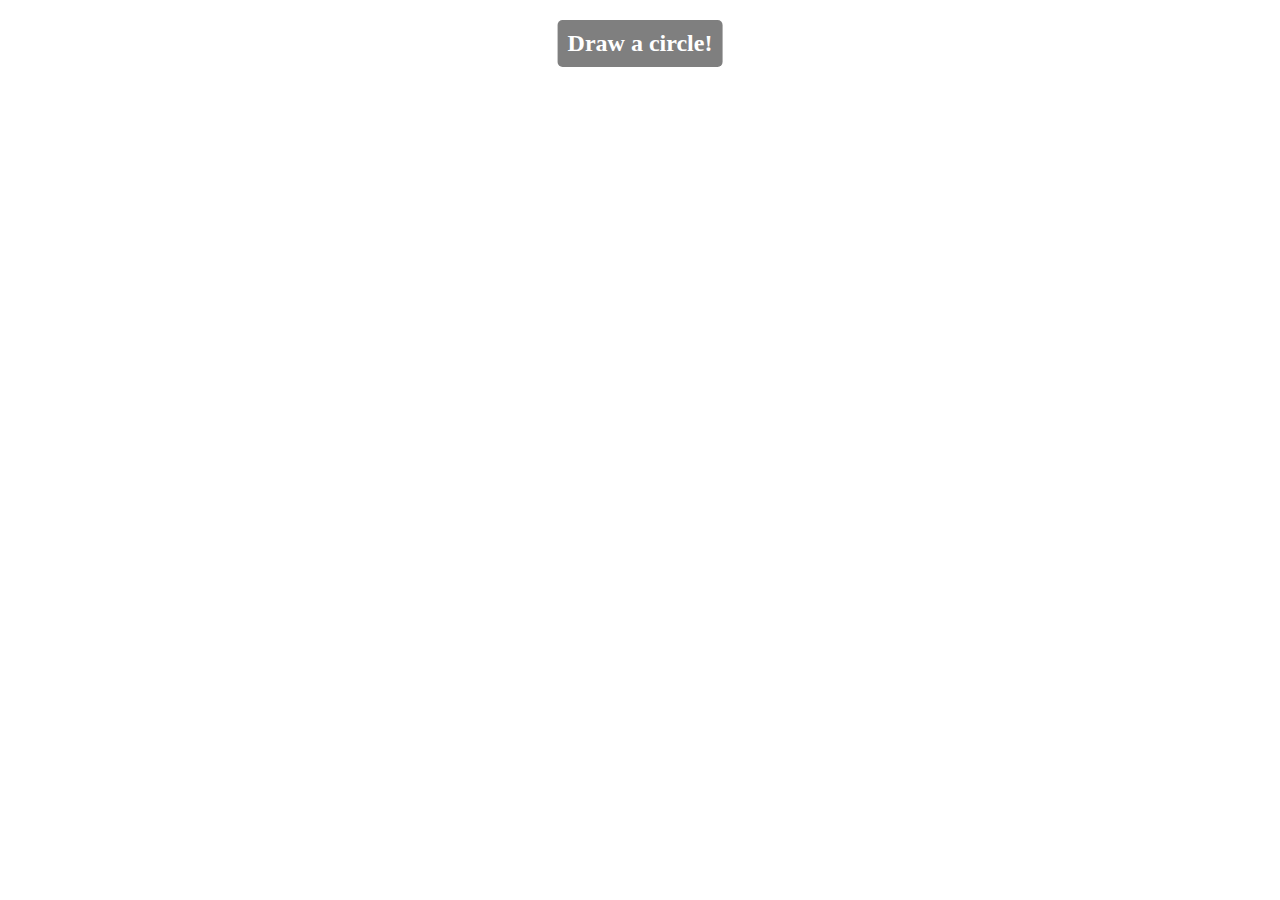
==== Index.html @ 3fc0c67d "Update Index.html" ====
<!DOCTYPE html>
<html lang="en">
<head>
    <meta charset="UTF-8">
    <meta name="viewport" content="width=device-width, initial-scale=1.0">
    <title>Perfect Circle Game</title>
    <style>
        body {
            margin: 0;
            overflow: hidden;
            background: linear-gradient(to bottom, #2c3e50, #34495e); /* Gradient background */
            color: white;
        }
        canvas {
            display: block;
            position: absolute;
            top: 0;
            left: 0;
            width: 100vw;
            height: 100vh;
        }
        .score {
            position: absolute;
            top: 20px;
            left: 50%;
            transform: translateX(-50%);
            font-size: 24px;
            font-weight: bold;
            padding: 10px;
            border-radius: 5px;
            background-color: rgba(0, 0, 0, 0.5);
        }
    </style>
</head>
<body>
    <div class="score" id="score">Draw a circle!</div>
    <canvas id="circleCanvas"></canvas>
    <script>
        const canvas = document.getElementById("circleCanvas");
        const ctx = canvas.getContext("2d");
        const scoreDiv = document.getElementById("score");
        let drawing = false;
        let points = [];
        let highScore = 0;
        
        function resizeCanvas() {
            canvas.width = window.innerWidth;
            canvas.height = window.innerHeight;
        }
        
        resizeCanvas();
        window.addEventListener("resize", resizeCanvas);
        
        const centerX = canvas.width / 2;
        const centerY = canvas.height / 2;
        const minDistance = 100; // Increased minimum distance from the center
        
        function drawCenterDot() {
            ctx.fillStyle = "white";
            ctx.beginPath();
            ctx.arc(centerX, centerY, 5, 0, Math.PI * 2);
            ctx.fill();
        }

        function isTooClose(x, y) {
            const distFromCenter = Math.sqrt((x - centerX) ** 2 + (y - centerY) ** 2);
            return distFromCenter < minDistance;
        }
        
        canvas.addEventListener("mousedown", (e) => {
            if (isTooClose(e.clientX, e.clientY)) {
                scoreDiv.innerText = "Too close to the dot!";
                return;
            }
            drawing = true;
            points = [];
            ctx.clearRect(0, 0, canvas.width, canvas.height);
            drawCenterDot();
        });

        canvas.addEventListener("mousemove", (e) => {
            if (!drawing) return;

            if (isTooClose(e.clientX, e.clientY)) {
                // Prevent drawing if too close to the center
                return;
            }

            points.push({ x: e.clientX, y: e.clientY });
            ctx.strokeStyle = "white";
            ctx.lineWidth = 2;
            if (points.length > 1) {
                ctx.beginPath();
                ctx.moveTo(points[points.length - 2].x, points[points.length - 2].y);
                ctx.lineTo(e.clientX, e.clientY);
                ctx.stroke();
            }
        });

        canvas.addEventListener("mouseup", () => {
            drawing = false;
            evaluateCircle();
        });

        function evaluateCircle() {
            if (points.length < 10) return;
            let minX = Math.min(...points.map(p => p.x));
            let maxX = Math.max(...points.map(p => p.x));
            let minY = Math.min(...points.map(p => p.y));
            let maxY = Math.max(...points.map(p => p.y));
            let width = maxX - minX;
            let height = maxY - minY;
            let avgRadius = (width + height) / 4;
            
            let deviations = points.map(p => {
                let dist = Math.sqrt((p.x - centerX) ** 2 + (p.y - centerY) ** 2);
                return Math.abs(dist - avgRadius);
            });
            let avgDeviation = deviations.reduce((sum, d) => sum + d, 0) / deviations.length;
            
            let stability = Math.max(0, 100 - avgDeviation * 1.5); // Made less strict
            let score = Math.round(stability + 5); // Increased score to be more forgiving
            
            ctx.strokeStyle = "yellow";
            ctx.lineWidth = 2;
            ctx.beginPath();
            ctx.arc(centerX, centerY, avgRadius, 0, Math.PI * 2);
            ctx.stroke();
            
            if (score > 90) {
                scoreDiv.style.backgroundColor = "green";
                scoreDiv.style.color = "white";
            } else if (score > 70) {
                scoreDiv.style.backgroundColor = "yellow";
                scoreDiv.style.color = "black";
            } else {
                scoreDiv.style.backgroundColor = "red";
                scoreDiv.style.color = "white";
            }
            
            if (score > highScore) {
                highScore = score;
                scoreDiv.innerText = `Score: ${score}% - NEW HIGH SCORE!`;
            } else {
                scoreDiv.innerText = `Score: ${score}%`;
            }
        }

        drawCenterDot();
    </script>
</body>
</html>
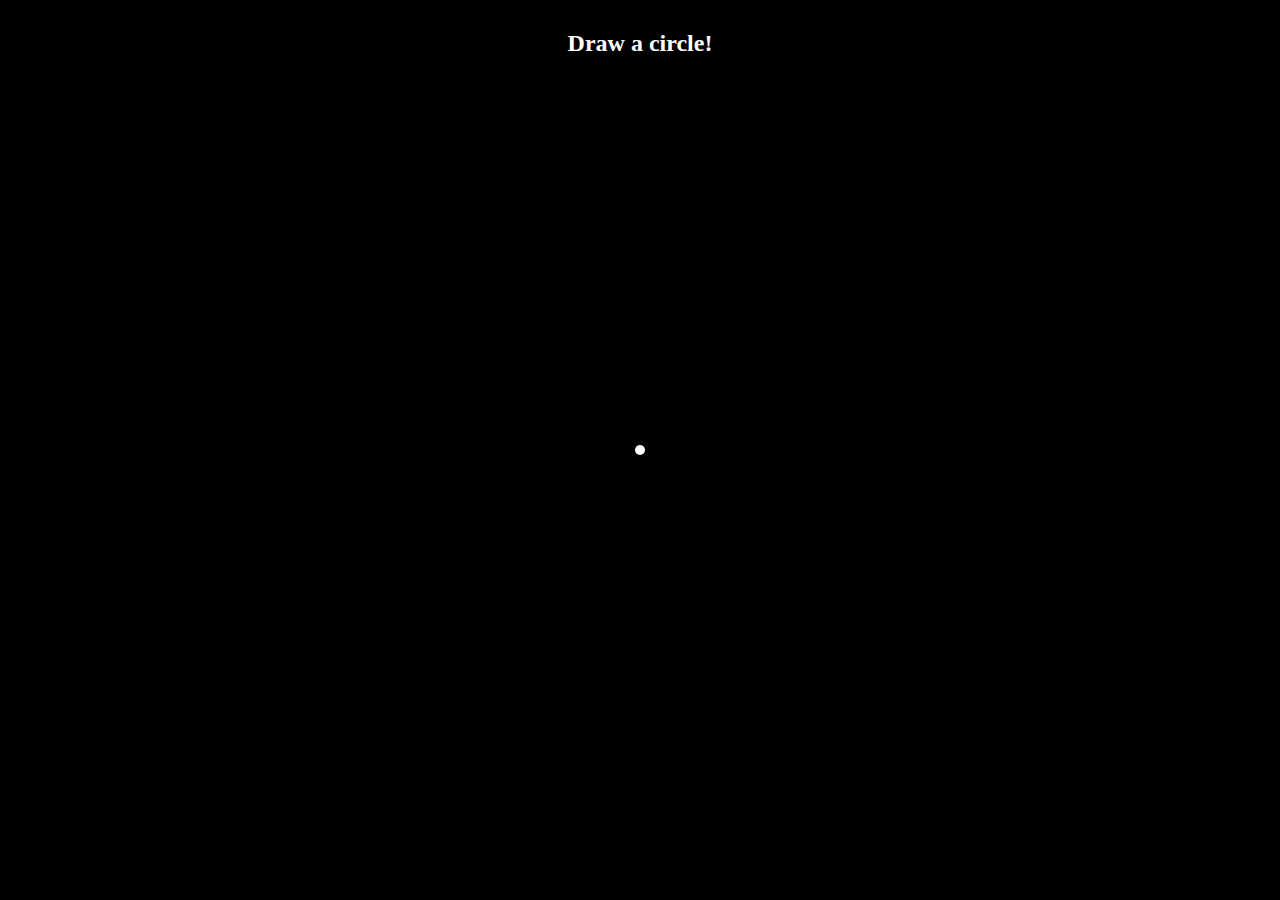
==== commit cd18f8ca: "Update Index.html" ====
--- a/Index.html
+++ b/Index.html
@@ -8,7 +8,7 @@
         body {
             margin: 0;
             overflow: hidden;
-            background: linear-gradient(to bottom, #2c3e50, #34495e); /* Gradient background */
+            background-color: black; /* Black background */
             color: white;
         }
         canvas {
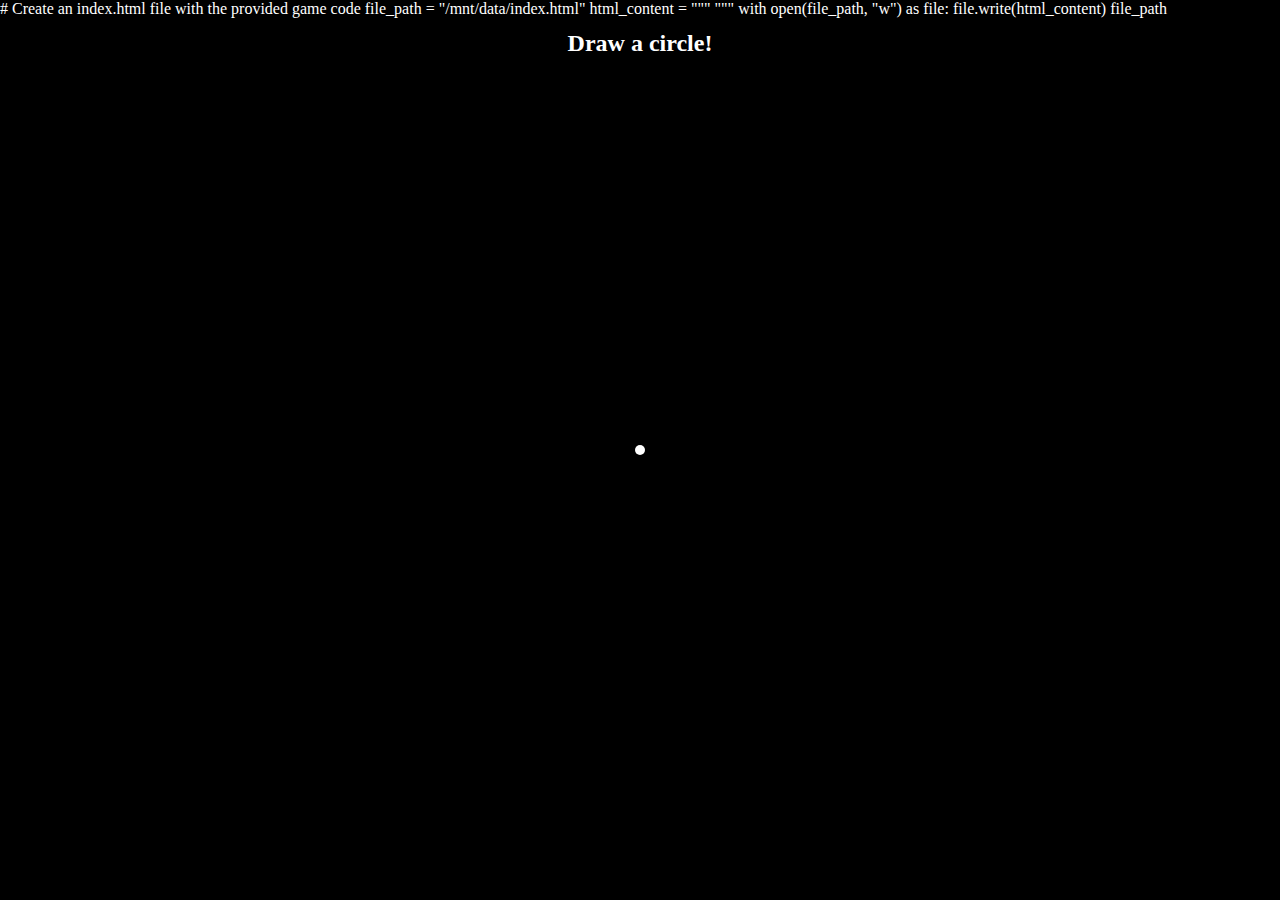
==== commit d1822fc0: "Update Index.html" ====
--- a/Index.html
+++ b/Index.html
@@ -1,4 +1,7 @@
-<!DOCTYPE html>
+# Create an index.html file with the provided game code
+file_path = "/mnt/data/index.html"
+
+html_content = """<!DOCTYPE html>
 <html lang="en">
 <head>
     <meta charset="UTF-8">
@@ -8,7 +11,7 @@
         body {
             margin: 0;
             overflow: hidden;
-            background-color: black; /* Black background */
+            background-color: black;
             color: white;
         }
         canvas {
@@ -53,7 +56,7 @@
         
         const centerX = canvas.width / 2;
         const centerY = canvas.height / 2;
-        const minDistance = 100; // Increased minimum distance from the center
+        const minDistance = 50; // Minimum distance from the center
         
         function drawCenterDot() {
             ctx.fillStyle = "white";
@@ -61,14 +64,10 @@
             ctx.arc(centerX, centerY, 5, 0, Math.PI * 2);
             ctx.fill();
         }
-
-        function isTooClose(x, y) {
-            const distFromCenter = Math.sqrt((x - centerX) ** 2 + (y - centerY) ** 2);
-            return distFromCenter < minDistance;
-        }
         
         canvas.addEventListener("mousedown", (e) => {
-            if (isTooClose(e.clientX, e.clientY)) {
+            const distFromCenter = Math.sqrt((e.clientX - centerX) ** 2 + (e.clientY - centerY) ** 2);
+            if (distFromCenter < minDistance) {
                 scoreDiv.innerText = "Too close to the dot!";
                 return;
             }
@@ -80,12 +79,6 @@
 
         canvas.addEventListener("mousemove", (e) => {
             if (!drawing) return;
-
-            if (isTooClose(e.clientX, e.clientY)) {
-                // Prevent drawing if too close to the center
-                return;
-            }
-
             points.push({ x: e.clientX, y: e.clientY });
             ctx.strokeStyle = "white";
             ctx.lineWidth = 2;
@@ -150,3 +143,9 @@
     </script>
 </body>
 </html>
+"""
+
+with open(file_path, "w") as file:
+    file.write(html_content)
+
+file_path
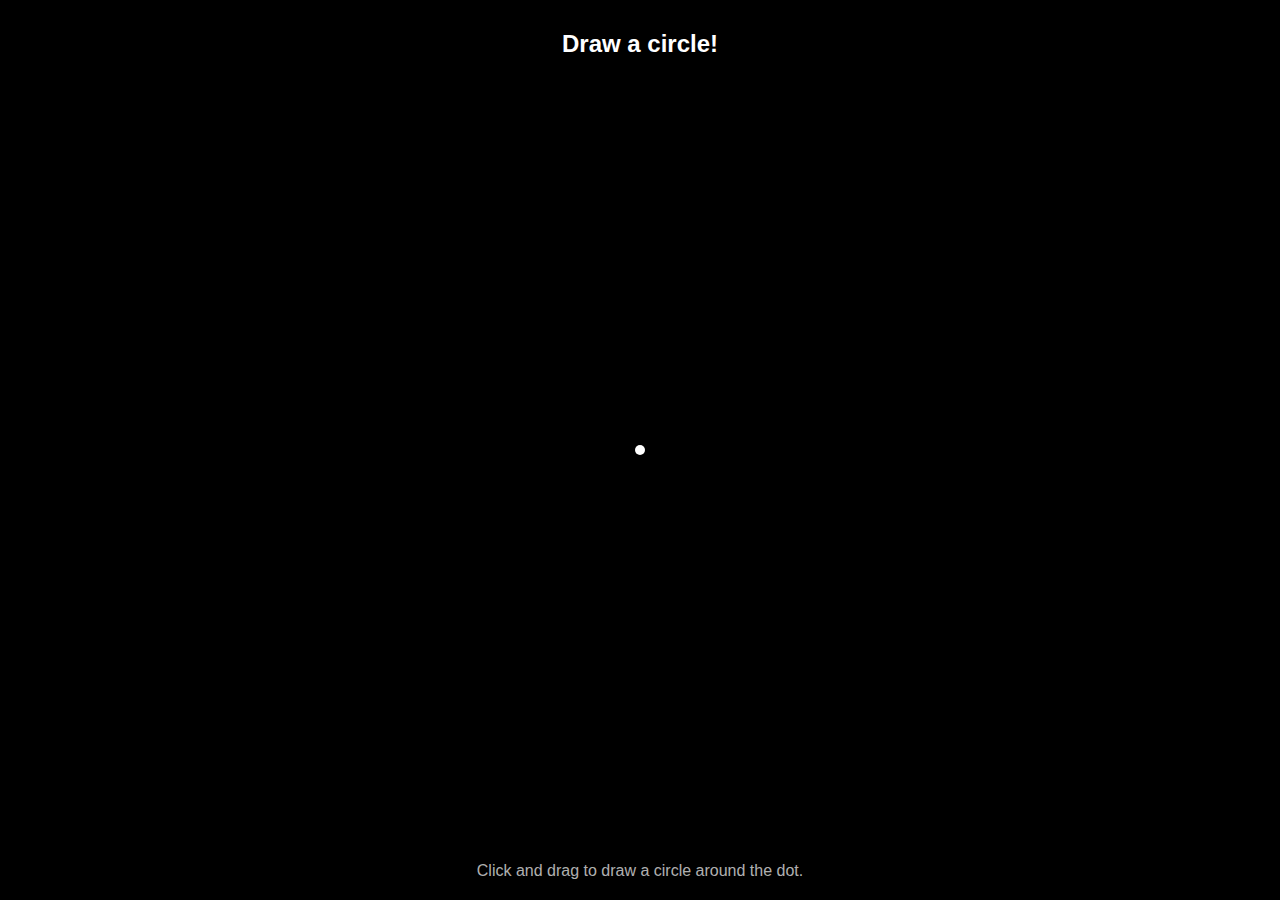
==== commit 2fcd4be8: "Update Index.html" ====
--- a/Index.html
+++ b/Index.html
@@ -1,7 +1,4 @@
-# Create an index.html file with the provided game code
-file_path = "/mnt/data/index.html"
-
-html_content = """<!DOCTYPE html>
+<!DOCTYPE html>
 <html lang="en">
 <head>
     <meta charset="UTF-8">
@@ -13,6 +10,7 @@
             overflow: hidden;
             background-color: black;
             color: white;
+            font-family: Arial, sans-serif;
         }
         canvas {
             display: block;
@@ -32,16 +30,28 @@
             padding: 10px;
             border-radius: 5px;
             background-color: rgba(0, 0, 0, 0.5);
+            text-align: center;
+        }
+        .instructions {
+            position: absolute;
+            bottom: 20px;
+            left: 50%;
+            transform: translateX(-50%);
+            font-size: 16px;
+            color: rgba(255, 255, 255, 0.7);
+            text-align: center;
         }
     </style>
 </head>
 <body>
     <div class="score" id="score">Draw a circle!</div>
+    <div class="instructions" id="instructions">Click and drag to draw a circle around the dot.</div>
     <canvas id="circleCanvas"></canvas>
     <script>
         const canvas = document.getElementById("circleCanvas");
         const ctx = canvas.getContext("2d");
         const scoreDiv = document.getElementById("score");
+        const instructionsDiv = document.getElementById("instructions");
         let drawing = false;
         let points = [];
         let highScore = 0;
@@ -96,30 +106,62 @@
         });
 
         function evaluateCircle() {
-            if (points.length < 10) return;
+            if (points.length < 10) {
+                scoreDiv.innerText = "Draw a full circle!";
+                return;
+            }
+
+            // Check if the shape is a scribble (too irregular)
+            let isScribble = false;
+            let angleChanges = [];
+            for (let i = 1; i < points.length - 1; i++) {
+                let dx1 = points[i].x - points[i - 1].x;
+                let dy1 = points[i].y - points[i - 1].y;
+                let dx2 = points[i + 1].x - points[i].x;
+                let dy2 = points[i + 1].y - points[i].y;
+                let angle = Math.atan2(dy2, dx2) - Math.atan2(dy1, dx1);
+                angleChanges.push(Math.abs(angle));
+            }
+            let avgAngleChange = angleChanges.reduce((sum, a) => sum + a, 0) / angleChanges.length;
+            if (avgAngleChange > 1.5) { // Threshold for scribble detection
+                isScribble = true;
+            }
+
+            // Check if the shape is a line (not a circle)
             let minX = Math.min(...points.map(p => p.x));
             let maxX = Math.max(...points.map(p => p.x));
             let minY = Math.min(...points.map(p => p.y));
             let maxY = Math.max(...points.map(p => p.y));
             let width = maxX - minX;
             let height = maxY - minY;
+            let aspectRatio = width / height;
+            if (aspectRatio < 0.5 || aspectRatio > 2) { // Threshold for line detection
+                isScribble = true;
+            }
+
+            if (isScribble) {
+                scoreDiv.innerText = "That's a scribble, not a circle!";
+                return;
+            }
+
+            // Calculate circle properties
             let avgRadius = (width + height) / 4;
-            
             let deviations = points.map(p => {
                 let dist = Math.sqrt((p.x - centerX) ** 2 + (p.y - centerY) ** 2);
                 return Math.abs(dist - avgRadius);
             });
             let avgDeviation = deviations.reduce((sum, d) => sum + d, 0) / deviations.length;
-            
             let stability = Math.max(0, 100 - avgDeviation * 1.5); // Made less strict
             let score = Math.round(stability + 5); // Increased score to be more forgiving
             
+            // Draw the ideal circle for comparison
             ctx.strokeStyle = "yellow";
             ctx.lineWidth = 2;
             ctx.beginPath();
             ctx.arc(centerX, centerY, avgRadius, 0, Math.PI * 2);
             ctx.stroke();
             
+            // Update score display
             if (score > 90) {
                 scoreDiv.style.backgroundColor = "green";
                 scoreDiv.style.color = "white";
@@ -143,9 +185,3 @@
     </script>
 </body>
 </html>
-"""
-
-with open(file_path, "w") as file:
-    file.write(html_content)
-
-file_path
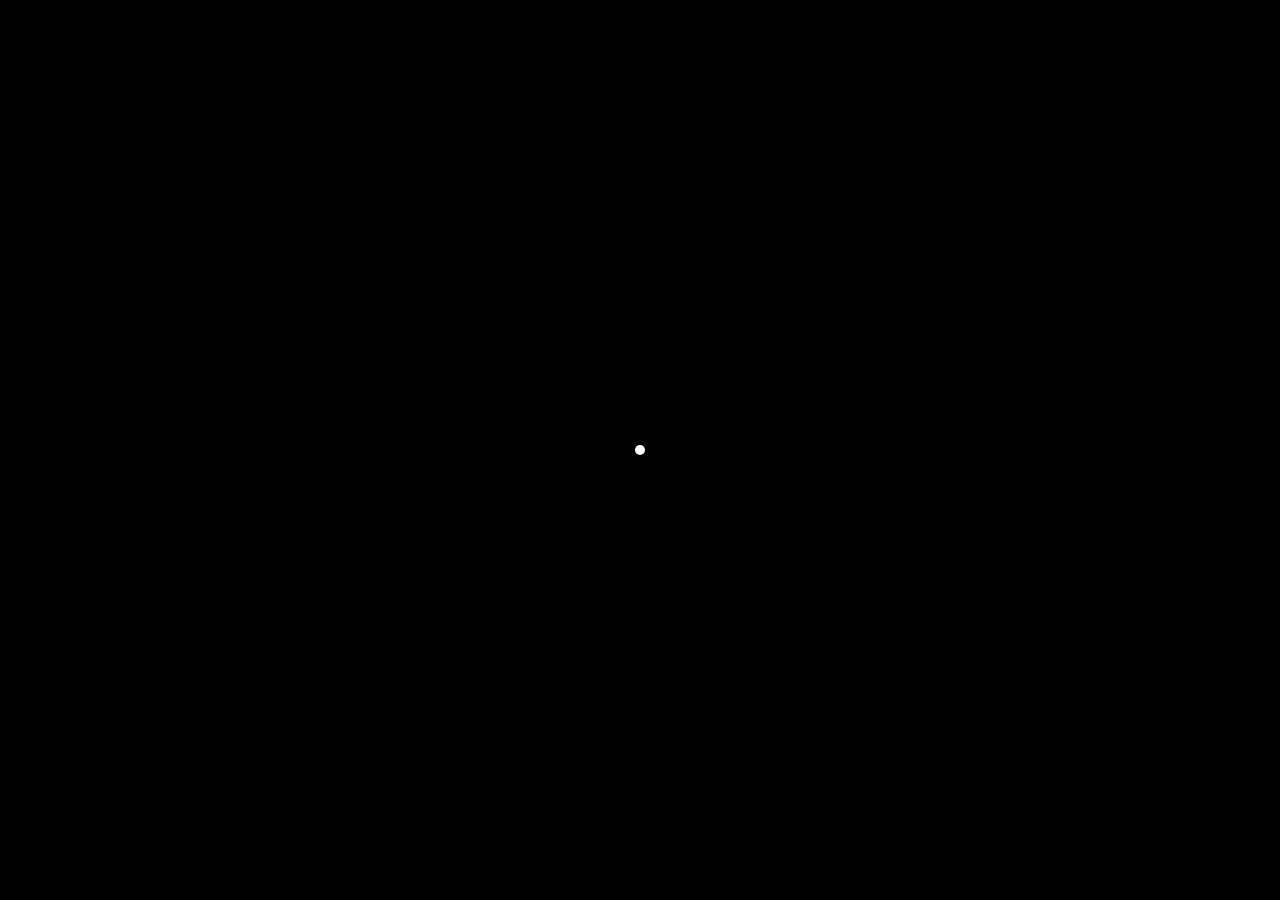
==== commit 2e5476e0: "Update Index.html" ====
--- a/Index.html
+++ b/Index.html
@@ -20,165 +20,176 @@
             width: 100vw;
             height: 100vh;
         }
-        .score {
+        .live-score {
             position: absolute;
-            top: 20px;
+            top: 50%;
             left: 50%;
-            transform: translateX(-50%);
-            font-size: 24px;
+            transform: translate(-50%, -50%);
+            font-size: 32px;
             font-weight: bold;
-            padding: 10px;
-            border-radius: 5px;
-            background-color: rgba(0, 0, 0, 0.5);
-            text-align: center;
+            color: rgba(255, 255, 0, 0.7);
+            text-shadow: 0 0 5px rgba(255, 255, 0, 0.7);
         }
-        .instructions {
+        .final-score {
             position: absolute;
-            bottom: 20px;
+            top: 50%;
             left: 50%;
-            transform: translateX(-50%);
-            font-size: 16px;
-            color: rgba(255, 255, 255, 0.7);
-            text-align: center;
+            transform: translate(-50%, -50%);
+            font-size: 48px;
+            font-weight: bold;
+            color: rgba(255, 255, 255, 0.8);
+            text-shadow: 0 0 10px rgba(255, 255, 255, 0.8);
+            display: none;
+        }
+        .too-slow {
+            position: absolute;
+            top: 50%;
+            left: 50%;
+            transform: translate(-50%, -50%);
+            font-size: 48px;
+            font-weight: bold;
+            color: rgba(255, 0, 0, 0.8);
+            text-shadow: 0 0 10px rgba(255, 0, 0, 0.8);
+            display: none;
         }
     </style>
 </head>
 <body>
-    <div class="score" id="score">Draw a circle!</div>
-    <div class="instructions" id="instructions">Click and drag to draw a circle around the dot.</div>
+    <div class="live-score" id="liveScore"></div>
+    <div class="final-score" id="finalScore"></div>
+    <div class="too-slow" id="tooSlow">Too Slow!</div>
     <canvas id="circleCanvas"></canvas>
     <script>
         const canvas = document.getElementById("circleCanvas");
         const ctx = canvas.getContext("2d");
-        const scoreDiv = document.getElementById("score");
-        const instructionsDiv = document.getElementById("instructions");
+        const liveScoreDiv = document.getElementById("liveScore");
+        const finalScoreDiv = document.getElementById("finalScore");
+        const tooSlowDiv = document.getElementById("tooSlow");
         let drawing = false;
         let points = [];
         let highScore = 0;
-        
+        let drawingTimeout;
+        let lastPoint = null;
+        let lastTime = 0;
+
         function resizeCanvas() {
             canvas.width = window.innerWidth;
             canvas.height = window.innerHeight;
         }
-        
         resizeCanvas();
         window.addEventListener("resize", resizeCanvas);
-        
+
         const centerX = canvas.width / 2;
         const centerY = canvas.height / 2;
-        const minDistance = 50; // Minimum distance from the center
-        
+        const minDistance = 50;
+        const maxDeviation = 15;  // Allow more deviation from perfect circle
+        const maxSpeed = 15;  // Allow some speed variation (higher threshold)
+
         function drawCenterDot() {
             ctx.fillStyle = "white";
             ctx.beginPath();
             ctx.arc(centerX, centerY, 5, 0, Math.PI * 2);
             ctx.fill();
         }
-        
+
         canvas.addEventListener("mousedown", (e) => {
             const distFromCenter = Math.sqrt((e.clientX - centerX) ** 2 + (e.clientY - centerY) ** 2);
             if (distFromCenter < minDistance) {
-                scoreDiv.innerText = "Too close to the dot!";
                 return;
             }
             drawing = true;
             points = [];
+            lastPoint = { x: e.clientX, y: e.clientY };
+            lastTime = Date.now();
             ctx.clearRect(0, 0, canvas.width, canvas.height);
             drawCenterDot();
+            finalScoreDiv.style.display = "none";
+            tooSlowDiv.style.display = "none"; // Hide "Too Slow" message when drawing starts
+
+            // Start the timeout for checking if the drawing takes too long
+            drawingTimeout = setTimeout(() => {
+                if (drawing) {
+                    tooSlowDiv.style.display = "block"; // Show "Too Slow" message if drawing for too long
+                    drawing = false;
+                }
+            }, 5000); // 5 seconds timeout
         });
 
         canvas.addEventListener("mousemove", (e) => {
             if (!drawing) return;
-            points.push({ x: e.clientX, y: e.clientY });
-            ctx.strokeStyle = "white";
-            ctx.lineWidth = 2;
-            if (points.length > 1) {
-                ctx.beginPath();
-                ctx.moveTo(points[points.length - 2].x, points[points.length - 2].y);
-                ctx.lineTo(e.clientX, e.clientY);
-                ctx.stroke();
+
+            let currentTime = Date.now();
+            let timeDiff = currentTime - lastTime;
+            let distance = Math.sqrt((e.clientX - lastPoint.x) ** 2 + (e.clientY - lastPoint.y) ** 2);
+
+            // Check if the movement speed is too fast (this prevents scribbling)
+            if (distance / timeDiff > maxSpeed) {
+                return;  // Too fast, ignore the point
             }
+
+            // Calculate the expected radius of the circle from the center
+            let radius = Math.sqrt((lastPoint.x - centerX) ** 2 + (lastPoint.y - centerY) ** 2);
+            let currentDist = Math.sqrt((e.clientX - centerX) ** 2 + (e.clientY - centerY) ** 2);
+            
+            // Allow more leniency for slight deviations in circle shape
+            if (Math.abs(currentDist - radius) < maxDeviation) {
+                points.push({ x: e.clientX, y: e.clientY });
+                ctx.strokeStyle = "white";
+                ctx.lineWidth = 2;
+                if (points.length > 1) {
+                    ctx.beginPath();
+                    ctx.moveTo(points[points.length - 2].x, points[points.length - 2].y);
+                    ctx.lineTo(e.clientX, e.clientY);
+                    ctx.stroke();
+                }
+                lastPoint = { x: e.clientX, y: e.clientY }; // Update the last point
+            }
+
+            lastTime = currentTime;  // Update the last time
+            updateLiveScore();
         });
 
         canvas.addEventListener("mouseup", () => {
             drawing = false;
+            clearTimeout(drawingTimeout); // Clear the "Too Slow" timeout
             evaluateCircle();
+            liveScoreDiv.innerText = "";
         });
 
-        function evaluateCircle() {
-            if (points.length < 10) {
-                scoreDiv.innerText = "Draw a full circle!";
-                return;
-            }
+        function updateLiveScore() {
+            if (points.length < 10) return;
+            let score = calculateScore().toFixed(2);
+            liveScoreDiv.innerText = `${score}%`;
+            liveScoreDiv.style.color = score > 90 ? "rgba(0, 255, 0, 0.7)" : score > 70 ? "rgba(255, 255, 0, 0.7)" : "rgba(255, 0, 0, 0.7)";
+        }
 
-            // Check if the shape is a scribble (too irregular)
-            let isScribble = false;
-            let angleChanges = [];
-            for (let i = 1; i < points.length - 1; i++) {
-                let dx1 = points[i].x - points[i - 1].x;
-                let dy1 = points[i].y - points[i - 1].y;
-                let dx2 = points[i + 1].x - points[i].x;
-                let dy2 = points[i + 1].y - points[i].y;
-                let angle = Math.atan2(dy2, dx2) - Math.atan2(dy1, dx1);
-                angleChanges.push(Math.abs(angle));
-            }
-            let avgAngleChange = angleChanges.reduce((sum, a) => sum + a, 0) / angleChanges.length;
-            if (avgAngleChange > 1.5) { // Threshold for scribble detection
-                isScribble = true;
-            }
-
-            // Check if the shape is a line (not a circle)
+        function calculateScore() {
+            if (points.length < 20) return 0;
             let minX = Math.min(...points.map(p => p.x));
             let maxX = Math.max(...points.map(p => p.x));
             let minY = Math.min(...points.map(p => p.y));
             let maxY = Math.max(...points.map(p => p.y));
             let width = maxX - minX;
             let height = maxY - minY;
-            let aspectRatio = width / height;
-            if (aspectRatio < 0.5 || aspectRatio > 2) { // Threshold for line detection
-                isScribble = true;
-            }
+            let avgRadius = (width + height) / 4;
+            let deviations = points.map(p => Math.abs(Math.sqrt((p.x - centerX) ** 2 + (p.y - centerY) ** 2) - avgRadius));
+            let avgDeviation = deviations.reduce((sum, d) => sum + d, 0) / deviations.length;
+            return Math.max(0, 100 - avgDeviation * 1.5);
+        }
 
-            if (isScribble) {
-                scoreDiv.innerText = "That's a scribble, not a circle!";
+        function evaluateCircle() {
+            let score = calculateScore();
+            if (score < 30 || points.length < 50) {
                 return;
             }
-
-            // Calculate circle properties
-            let avgRadius = (width + height) / 4;
-            let deviations = points.map(p => {
-                let dist = Math.sqrt((p.x - centerX) ** 2 + (p.y - centerY) ** 2);
-                return Math.abs(dist - avgRadius);
-            });
-            let avgDeviation = deviations.reduce((sum, d) => sum + d, 0) / deviations.length;
-            let stability = Math.max(0, 100 - avgDeviation * 1.5); // Made less strict
-            let score = Math.round(stability + 5); // Increased score to be more forgiving
-            
-            // Draw the ideal circle for comparison
             ctx.strokeStyle = "yellow";
             ctx.lineWidth = 2;
             ctx.beginPath();
-            ctx.arc(centerX, centerY, avgRadius, 0, Math.PI * 2);
+            ctx.arc(centerX, centerY, (Math.max(...points.map(p => Math.sqrt((p.x - centerX) ** 2 + (p.y - centerY) ** 2))) + Math.min(...points.map(p => Math.sqrt((p.x - centerX) ** 2 + (p.y - centerY) ** 2)))) / 2, 0, Math.PI * 2);
             ctx.stroke();
-            
-            // Update score display
-            if (score > 90) {
-                scoreDiv.style.backgroundColor = "green";
-                scoreDiv.style.color = "white";
-            } else if (score > 70) {
-                scoreDiv.style.backgroundColor = "yellow";
-                scoreDiv.style.color = "black";
-            } else {
-                scoreDiv.style.backgroundColor = "red";
-                scoreDiv.style.color = "white";
-            }
-            
-            if (score > highScore) {
-                highScore = score;
-                scoreDiv.innerText = `Score: ${score}% - NEW HIGH SCORE!`;
-            } else {
-                scoreDiv.innerText = `Score: ${score}%`;
-            }
+            highScore = Math.max(highScore, score);
+            finalScoreDiv.innerText = `Final Score: ${score.toFixed(2)}%`;
+            finalScoreDiv.style.display = "block";
         }
 
         drawCenterDot();
